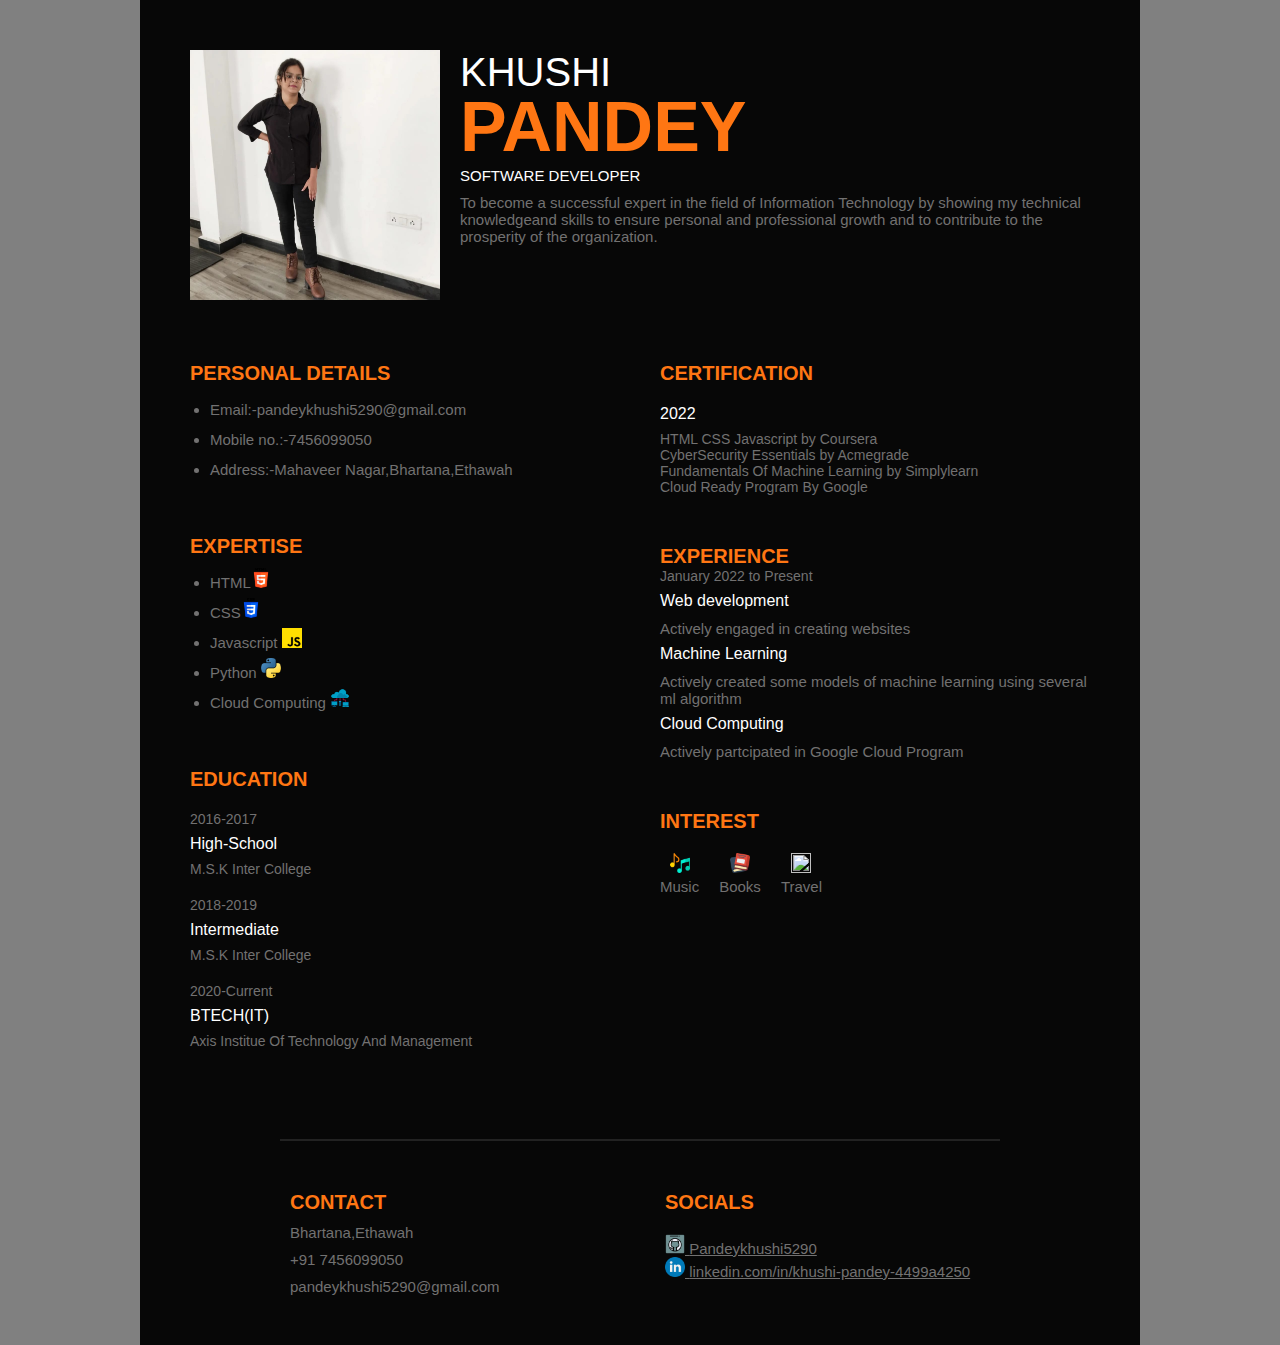
==== index.html @ a2dd6232 "Rename mycv.html to index.html" ====
<!DOCTYPE html>
<html lang="en">
<head>
    <meta charset="UTF-8">
    <meta http-equiv="X-UA-Compatible" content="IE=edge">
    <meta name="viewport" content="width=device-width, initial-scale=1.0">
    <title>Resume</title>
    <link rel="stylesheet" href="style.css">
</head>
<body>
    <div class="container">
        <div class="profile">
            <div class="profile_container">
                <div class="profile_profileImg">
                    <img src="images/khushi.jpg" alt="Khushi Pandey">
                </div>
                <div>
                    <h1 class="profile_name">
                        <span class="profile_name_firstName">Khushi</span>
                        <span class="profile_name_lastName">Pandey</span>
                    </h1>
                    <p class="profile_title">Software Developer</p>
                    <p class="description profile_description">
                        To become a successful expert in the field of Information Technology by showing my
                        technical knowledgeand skills to ensure personal and professional growth and to
                        contribute to the prosperity of the organization.
                    </p>
                </div>
            </div>
        </div>
        <div class="group-1">
            <div>
                <h3 class="title">Personal Details</h3>
                <ul class="skills_list description">
                    <li>Email:-pandeykhushi5290@gmail.com</li>
                    <li>Mobile no.:-7456099050</li>
                    <li>Address:-Mahaveer Nagar,Bhartana,Ethawah</li>
                </ul>
            </div>
            <div>
                <h3 class="title">Expertise</h3>
                <ul class="skills_list description">

                    <li>HTML<img class="im"src="images/html-5.png" alt=""></li>
                    <li>CSS<img class="im"src="images/css-3.png" alt=""></li>
                    <li>Javascript <img class="im"src="images/js.png" alt=""></li>
                    <li>Python <img class="im"src="images/python.png" alt=""></li>
                    <li>Cloud Computing <img class="im"src="images/cloud-storage.png" alt=""></li>
                </ul>
            </div>
            <div class="edu">
                <h3 class="title">Education</h3>
                <div class="edu_item">
                    <p class="item_subtitle">2016-2017</p>
                    <h4 class="item_title">High-School</h4>
                    <p class="item_subtitle">
                        M.S.K Inter College
                    </p>
                </div>
                <div class="edu_item">
                    <p class="item_subtitle">2018-2019</p>
                    <h4 class="item_title">Intermediate</h4>
                    <p class="item_subtitle">
                        M.S.K Inter College
                    </p>
                </div>
                <div class="edu_item">
                    <p class="item_subtitle">2020-Current</p>
                    <h4 class="item_title">BTECH(IT)</h4>
                    <p class="item_subtitle">
                        Axis Institue Of Technology And Management
                    </p>
                </div>
            </div>
        </div>
        <div class="group-2">
            <div class="certification">
                <h3 class="title">certification</h3>
                <div class="certification_item">
                    <p class="item_title">2022</p>
                    <h4 class="item_subtitle">HTML CSS Javascript by Coursera</h4>
                    <h4 class="item_subtitle">CyberSecurity Essentials by Acmegrade </h4>
                    <h4 class="item_subtitle">Fundamentals Of Machine Learning by Simplylearn </h4>
                    <h4 class="item_subtitle">Cloud Ready Program By Google</h4>
                </div>
            </div>
            <div class="exp">
                <h3 class="title">Experience</h3>
                <div class="exp_item">
                    <p class="item_subtitle">January 2022 to Present</p>
                    <h4 class="item_title">Web development</h4>
                    <p class=" description">
                        Actively engaged in creating websites 
                    </p>
                    <h4 class="item_title">Machine Learning</h4>
                    <p class="description">Actively created some models of machine learning using several ml algorithm</p>
                    <h4 class="item_title">Cloud Computing </h4>
                    <p class="description">Actively partcipated in Google Cloud Program</p>
                </div>
            </div>
            <div class="interest">
                <h3 class="title">Interest</h3>
                <div class="interest_items">
                    <div class="interest_item">
                         <img class="im"src="images/music-note.png" alt="">
                        <span>Music</span>
                    </div>
                    <div class="interest_item">
                        <img class="im"src="images/book.png" alt="">
                        <span>Books</span>
                    </div>
                    <div class="interest_item">
                        <img class="im"src="Travel.png" alt="">
                        <span>Travel</span>
                    </div>
                </div>

            </div>
        </div>
        <hr>
        <div class="group-3">
            <div class="contact">
                <h3 class="title">Contact</h3>
                <div class="contact_info">
                    <p class="description">
                        Bhartana,Ethawah
                    </p>
                    <p class="description">
                         +91 7456099050                </p>
                    <p class="description">
                        pandeykhushi5290@gmail.com
                    </p>
                </div>
            </div>
            <div class="social">
                <h3 class="title">Socials</h3>
                <div class="social_items">
                    <a href="https://github.com/Pandeykhushi5290" target="_blank" class="social_item">
                        <img class="im"src="images/github.png" alt="">
                        <span>Pandeykhushi5290</span>
                    </a>
                    <br>
                    <a href="#" target="_blank" class="social_item">
                        <img class="im"src="images/linkedin.png" alt="">
                        <span>linkedin.com/in/khushi-pandey-4499a4250</span>
                    </a>
                </div>
            </div>
        </div>
    </div>
    
</body>

</html>
---- style.css ----
* {
	padding: 0;
	margin: 0;
	box-sizing: border-box;
}
:root {
	--primary-color: #ff7613;
	--text-color: #727171;
}
html {
	font-size: 10px;
}
body {
	font-family: Inter, sans-serif;
	background-color: gray;
	color: white;
}
img {
	width: 100%;
}
.description {
	margin-top: 1rem;
	font-size: 1.5rem;
	font-weight: 400;
	color: var(--text-color);
}
.title {
	color: #ff7613;
	font-weight: 700;
	font-size: 2rem;
	text-transform: uppercase;
}
.item_title {
	font-size: 1.6rem;
	color: white;
	font-weight: 500;
	margin: 0.8rem 0;
}
.item_subtitle {
	font-size: 1.4rem;
	color: var(--text-color);
	font-weight: 400;
}

/* layouts */
.container {
	max-width: 1000px;
	width: 90%;
	margin: 0 auto;
	display: grid;
	padding: 5rem;
	background: #070707;
	grid-template-columns: 1fr 1fr;
	gap: 4rem;
}
.profile {
	grid-column: 1 / -1;
	margin-bottom: 2rem;
}
.group-1,
.group-2 {
	display: flex;
	flex-direction: column;
	gap: 5rem;
}
.group-3 {
	max-width: 700px;
	width: 100%;
	margin: 0 auto;
	grid-column: 1/-1;
	display: flex;
	flex-direction: row;
	gap: 5rem;
}
.group-3 > div {
	flex: 1;
}
.profile_container {
	display: flex;
	gap: 2rem;
}
.profile_profileImg {
	max-width: 250px;
}
.profile_name_firstName {
	color: white;
	font-weight: 200;
	font-size: clamp(2rem, 8vw, 4rem);
	text-transform: uppercase;
	display: block;
	margin-bottom: -0.8rem;
}
.profile_name_lastName {
	color: var(--primary-color);
	font-weight: 700;
	font-size: clamp(2.5rem, 15vw, 7rem);
	text-transform: uppercase;
	display: block;
}
.profile_title {
	font-size: 1.5rem;
	font-weight: 400;
	text-transform: uppercase;
}
.skills_list {
	margin-top: 1rem;
	margin-left: 2rem;
	line-height: 2;
}
.edu_item {
	margin-top: 2rem;
}
.certification_item {
	margin-top: 2rem;
}
.interest_items {
	margin-top: 2rem;
	display: flex;
	align-items: center;
	flex-wrap: wrap;
	gap: 2rem;
}
.interest_item {
	font-size: 1.5rem;
	display: flex;
	flex-direction: column;
	align-items: center;
	justify-content: center;
	gap: 0.5rem;
	color: var(--text-color);
}
.social_items {
	margin-top: 2rem;
}
.social_item {
	margin-top: 1.5rem;
	font-size: 1.5rem;
	align-items: center;
	color: var(--text-color);
}
.social_item:hover {
	color: #ff7613;
}
hr {
	grid-column: 1/-1;
	width: 80%;
	margin: 0 auto;
	margin-top: 5rem;
	margin-bottom: 1rem;
	border: none;
	border-top: 2px solid rgba(128, 128, 128, 0.229);
}
.im
{
    width: 20px;
    height: 20px;
}
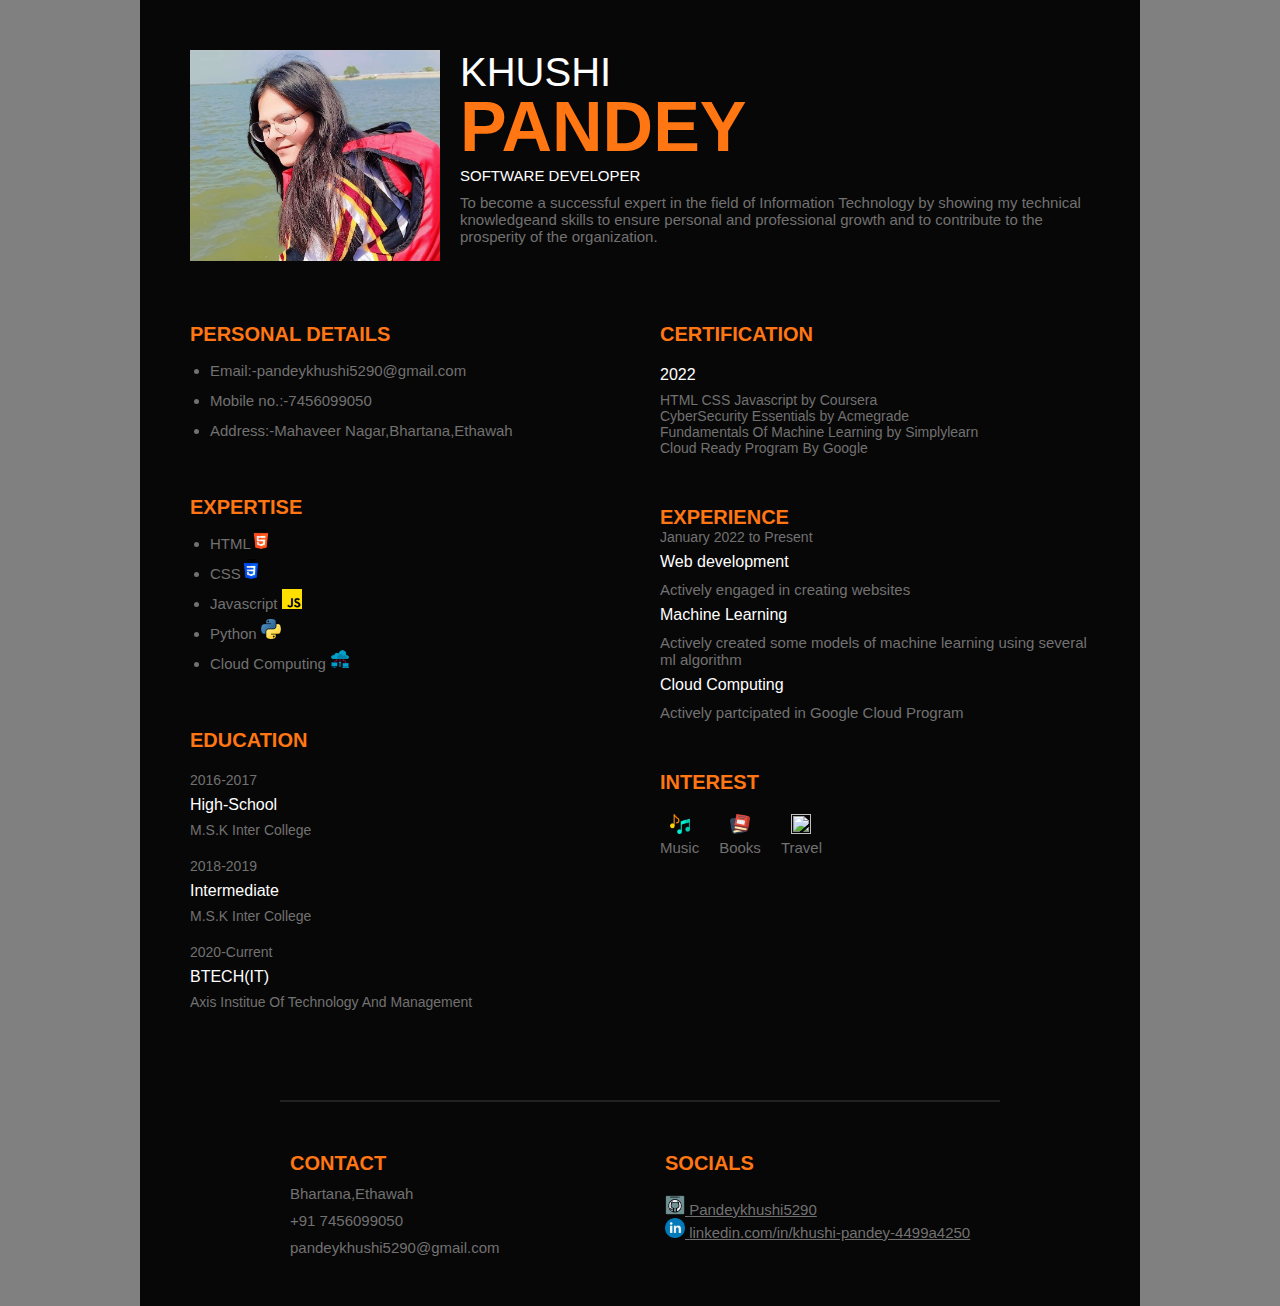
==== commit ab36ddbf: "Update index.html" ====
--- a/index.html
+++ b/index.html
@@ -4,7 +4,7 @@
     <meta charset="UTF-8">
     <meta http-equiv="X-UA-Compatible" content="IE=edge">
     <meta name="viewport" content="width=device-width, initial-scale=1.0">
-    <title>Resume</title>
+    <title>KHUSHI PANDEY</title>
     <link rel="stylesheet" href="style.css">
 </head>
 <body>
@@ -12,7 +12,7 @@
         <div class="profile">
             <div class="profile_container">
                 <div class="profile_profileImg">
-                    <img src="images/khushi.jpg" alt="Khushi Pandey">
+                    <img src="images/Khushi.jpg" alt="Khushi Pandey">
                 </div>
                 <div>
                     <h1 class="profile_name">
@@ -140,7 +140,7 @@
                         <span>Pandeykhushi5290</span>
                     </a>
                     <br>
-                    <a href="#" target="_blank" class="social_item">
+                    <a href="https://www.linkedin.com/in/khushi-pandey-4499a4250/" target="_blank" class="social_item">
                         <img class="im"src="images/linkedin.png" alt="">
                         <span>linkedin.com/in/khushi-pandey-4499a4250</span>
                     </a>
